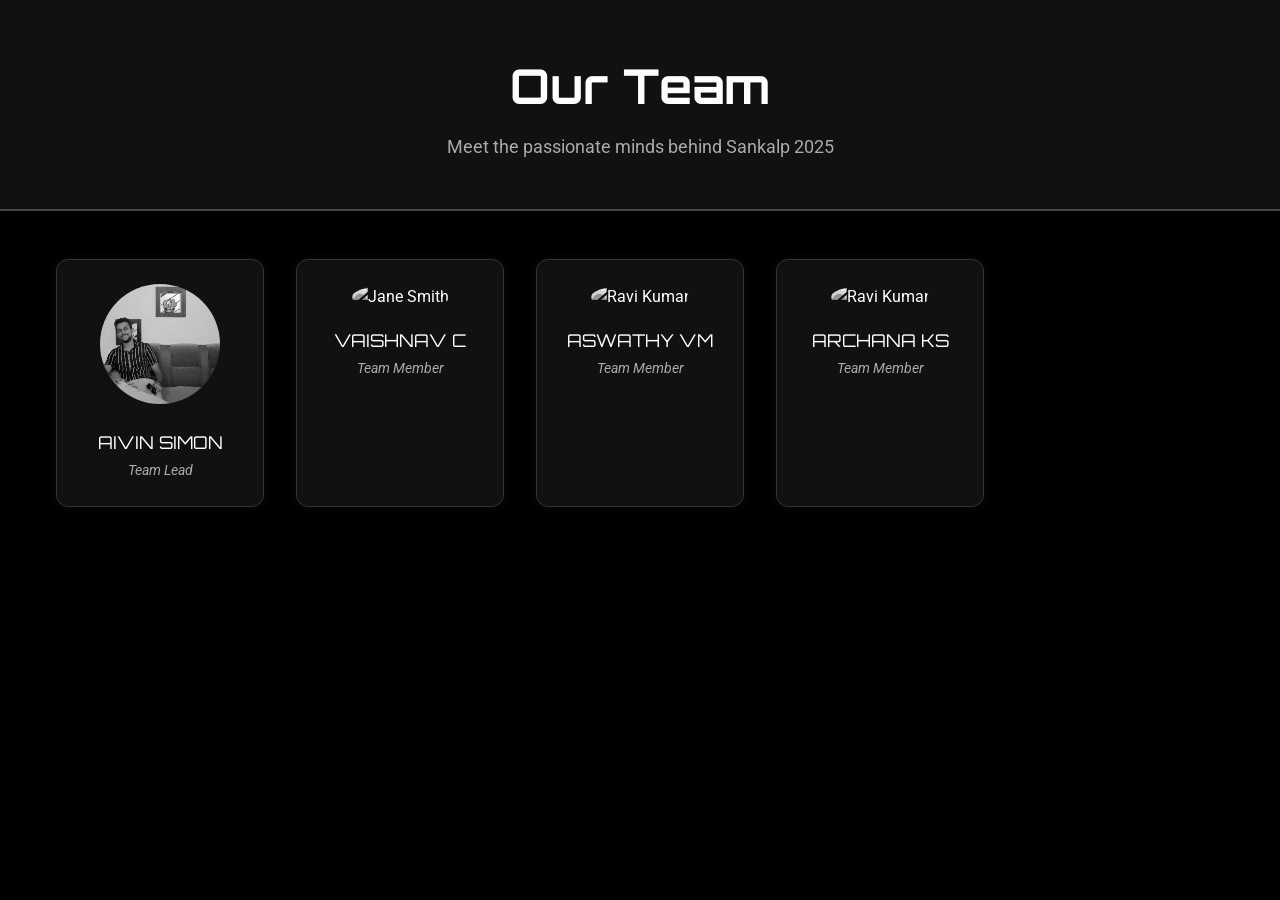
==== index.html @ ebdba0ad "Update and rename sankalp members.html to index.html" ====
<!DOCTYPE html>
<html lang="en">
<head>
  <meta charset="UTF-8" />
  <meta name="viewport" content="width=device-width, initial-scale=1.0" />
  <title>Our Team – Sankalp 2025</title>
  <link href="https://fonts.googleapis.com/css2?family=Orbitron:wght@600&family=Roboto&display=swap" rel="stylesheet">
  <link rel="stylesheet" href="style2.css">
 
</head>
<body>

  <header class="header">
    <h1>Our Team</h1>
    <p>Meet the passionate minds behind Sankalp 2025</p>
  </header>

  <section class="team-container">
  
    <div class="member-card">
      <img src="aiwin.jpg" alt="John Doe">
      <div class="member-name">AIVIN SIMON</div>
      <div class="member-post">Team Lead</div>
    </div>

    <div class="member-card">
      <img src="12314043  JEC23EC043  VAISHNAV C.JPG" alt="Jane Smith">
      <div class="member-name">VAISHNAV C</div>
      <div class="member-post">Team Member</div>
    </div>

    <div class="member-card">
      <img src="12314020  JEC23EC020  ASWATHY V M.JPG" alt="Ravi Kumar">
      <div class="member-name">ASWATHY VM</div>
      <div class="member-post">Team Member</div>
    </div>

    <div class="member-card">
      <img src="12314015  JEC23EC015  ARCHANA K S.JPG" alt="Ravi Kumar">
      <div class="member-name">ARCHANA KS</div>
      <div class="member-post">Team Member</div>
    </div>


  </section>

</body>
</html>
---- style2.css ----
* {
      margin: 0;
      padding: 0;
      box-sizing: border-box;
}

body {
      font-family: 'Roboto', sans-serif;
      background-color: #000;
      color: #fff;
      line-height: 1.6;
}

.header {
      text-align: center;
      padding: 3rem 1rem;
      background-color: #111;
      border-bottom: 2px solid #444;
    }

.header h1 {
      font-family: 'Orbitron', sans-serif;
      font-size: 3rem;
      margin-bottom: 0.5rem;
      color: #fff;
    }

.header p {
      font-size: 1.1rem;
      color: #aaa;
    }

.team-container {
      max-width: 1200px;
      margin: 3rem auto;
      display: grid;
      grid-template-columns: repeat(auto-fill, minmax(200px, 1fr));
      gap: 2rem;
      padding: 0 1rem;
    }

.member-card {
      background-color: #111;
      border: 1px solid #333;
      border-radius: 12px;
      text-align: center;
      padding: 1.5rem 1rem;
      box-shadow: 0 0 10px rgba(255,255,255,0.05);
      transition: transform 0.3s ease, box-shadow 0.3s ease;
      opacity: 0;
      animation: fadeIn 1s forwards;
    }

.member-card:hover {
      transform: scale(1.05);
      box-shadow: 0 0 20px rgba(255,255,255,0.1);
    }

.member-card img {
      width: 120px;
      height: 120px;
      object-fit: cover;
      border-radius: 50%;
      filter: grayscale(100%);
      transition: transform 0.3s ease, filter 0.3s ease;
    }

.member-card:hover img {
      filter: grayscale(0%);
      transform: scale(1.1);
    }

.member-name {
      font-size: 1.1rem;
      color: #fff;
      margin-top: 1rem;
      font-family: 'Orbitron', sans-serif;
    }

.member-post {
      font-size: 0.9rem;
      color: #aaa;
      font-style: italic;
      margin-top: 0.2rem;
    }

    @keyframes fadeIn {
      to {
        opacity: 1;
      }
    }

    .member-card:nth-child(1) { animation-delay: 0.1s; }
    .member-card:nth-child(2) { animation-delay: 0.2s; }
    .member-card:nth-child(3) { animation-delay: 0.3s; }
    .member-card:nth-child(4) { animation-delay: 0.4s; }
    .member-card:nth-child(5) { animation-delay: 0.5s; }
    .member-card:nth-child(6) { animation-delay: 0.6s; }
    .member-card:nth-child(7) { animation-delay: 0.7s; }
    .member-card:nth-child(8) { animation-delay: 0.8s; }
    .member-card:nth-child(9) { animation-delay: 0.9s; }
    .member-card:nth-child(10) { animation-delay: 1s; }
    .member-card:nth-child(11) { animation-delay: 1.1s; }
    .member-card:nth-child(12) { animation-delay: 1.2s; }
    .member-card:nth-child(13) { animation-delay: 1.3s; }
    .member-card:nth-child(14) { animation-delay: 1.4s; }
    .member-card:nth-child(15) { animation-delay: 1.5s; }
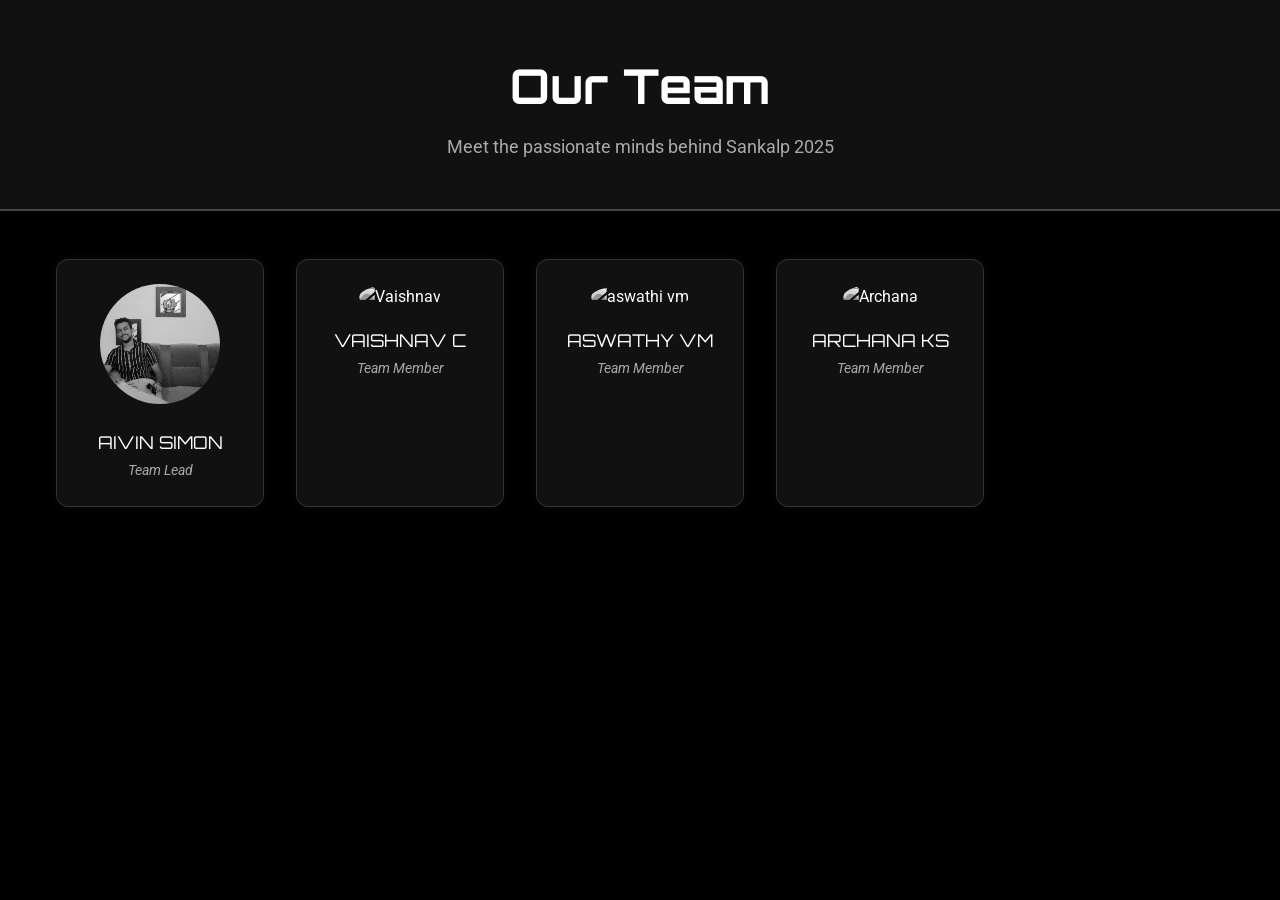
==== commit 246d5271: "Update index.html" ====
--- a/index.html
+++ b/index.html
@@ -24,19 +24,19 @@
     </div>
 
     <div class="member-card">
-      <img src="12314043  JEC23EC043  VAISHNAV C.JPG" alt="Jane Smith">
+      <img src="12314043  JEC23EC043  VAISHNAV C.JPG" alt="Vaishnav">
       <div class="member-name">VAISHNAV C</div>
       <div class="member-post">Team Member</div>
     </div>
 
     <div class="member-card">
-      <img src="12314020  JEC23EC020  ASWATHY V M.JPG" alt="Ravi Kumar">
+      <img src="12314020  JEC23EC020  ASWATHY V M.JPG" alt="aswathi vm">
       <div class="member-name">ASWATHY VM</div>
       <div class="member-post">Team Member</div>
     </div>
 
     <div class="member-card">
-      <img src="12314015  JEC23EC015  ARCHANA K S.JPG" alt="Ravi Kumar">
+      <img src="12314015  JEC23EC015  ARCHANA K S.JPG" alt="Archana">
       <div class="member-name">ARCHANA KS</div>
       <div class="member-post">Team Member</div>
     </div>
@@ -47,3 +47,4 @@
 </body>
 </html>
 
+
